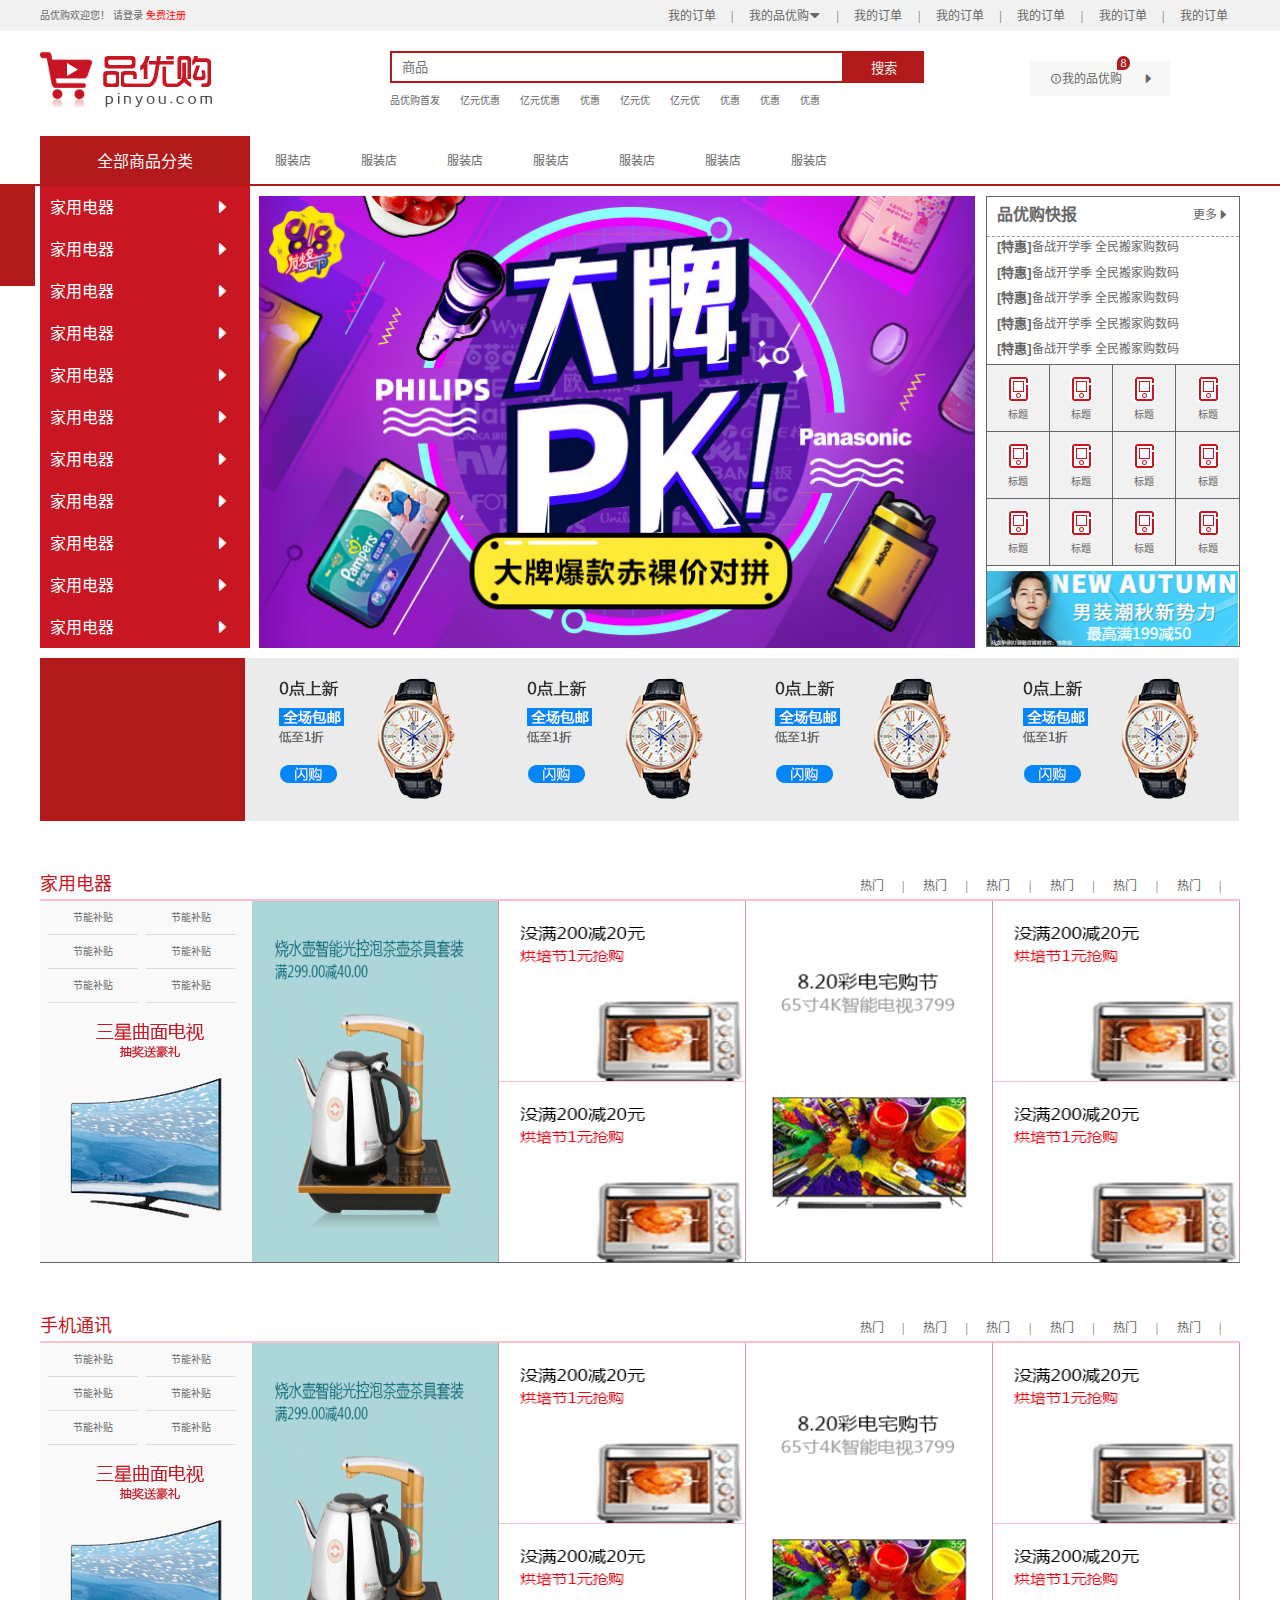
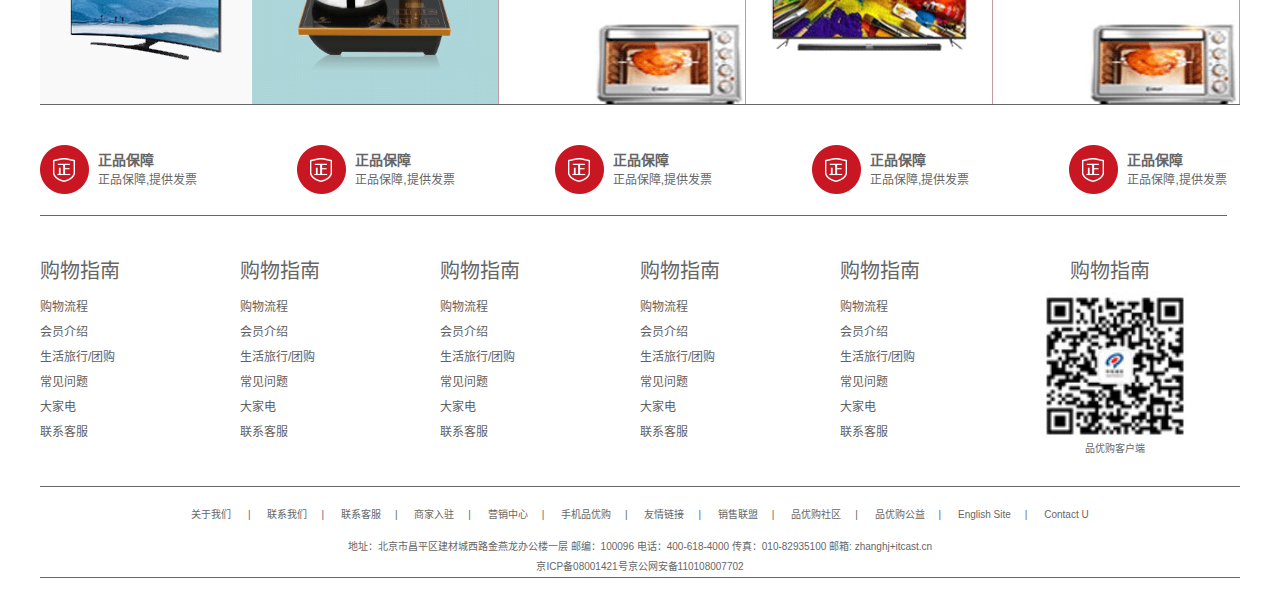
==== Html/index.html @ 0e06737f "Add files via upload" ====
<!DOCTYPE html>
<html lang="Zh-cn">

<head>
    <meta charset="UTF-8">
    <meta http-equiv="X-UA-Compatible" content="IE=edge">
    <meta name="viewport" content="width=device-width, initial-scale=1.0">
    <meta name="viewport" content="width=device-width,initial-scale=1.0,maximum-scale=1.0,user-scalable=no">

    <title>品优购-正品低价、品质保障、配送及时、轻松购物！</title>
    <!-- 网站说明 -->
    <meta name="description" content="品优购-专业的综合网上购物商城，为您提供正品低价的购物选择、优质便捷的服务体验。商品来自全球数十万品牌商家，囊括家电、手机、电脑、服装、居家、母婴、美妆、个护、食品、生鲜等丰富品类，满足各种购物需求。">
    <!-- 关键字 -->
    <meta name="Keywords" content="网上购物,网上商城,家电,手机,电脑,服装,居家,母婴,美妆,个护,食品,生鲜,品优购">
    <!-- 设置网页图标 -->
    <link rel="shortcut icon" href="../favicon.ico" type="image/x-icon">
    <!-- 引入基本样式 -->
    <link rel="stylesheet" href="../css/base.css">
    <!-- <link rel="stylesheet" href="../../css/normalize.css"> -->

    <!-- 引入普通样式 -->
    <link rel="stylesheet" href="../css/common.css">
    <!-- 引入字体图标 -->
    <link rel="stylesheet" href="../icon/iconfont.css">
    <!-- <link rel="stylesheet" href="../../font/iconfont.css"> -->
    <link rel="stylesheet" href="../icon/font/iconfont.css">
</head>
<!-- 头部快捷导航栏 -->
<div class="ad">

</div>
<section class="shortcut ">
    <div class="w">
        <div class="left_shortcut">
            <span>品优购欢迎您！</span>
            <a href="../Html/Login.html" target="_blank">请登录</a>
            <a href="../Html/Regest.html" target="_blank" style="color: red;">免费注册</a>
        </div>
        <div class="right_shortcut iconfont">
            <ul>
                <li>
                    <a href="#">我的订单</a>
                </li>
                <i class="line">|</i>
                <li>
                    <a href="#">我的品优购</a>
                    <ul class="two_title">
                        <li><a href="#">我是二级标题</a></li>
                        <li><a href="#">我是二级标题</a></li>
                        <li><a href="#">我是二级标题</a></li>
                    </ul>
                </li>
                <i class="line">|</i>
                <li>
                    <a href="#">我的订单</a>
                </li>

                <i class="line">|
                </i>

                <li>
                    <a href="#">我的订单</a>

                </li>

                <i class="line">|
                </i>

                <li>
                    <a href="#">我的订单</a>
                </li>

                <i class="line">|
                </i>

                <li>
                    <a href="#">我的订单</a>
                </li>

                <i class="line">|
                </i>

                <li>
                    <a href="#">我的订单</a>
                </li>


            </ul>
        </div>
    </div>
</section>

<!-- header头部模块 -->
<header class="header w">
    <figure class="header_logo">
        <a href="#" target="_blank"><img src="../Image/logo.png" alt="评优狗商城" title="评优狗商城"></a>
    </figure>
    <div class="search">
        <input type="text" name="search" id="search" placeholder="商品">
        <button type="submit">搜索</button>
        <div class="user_collect">
            <ul>
                <li><a href="#" style="font-size: 10px;">品优购首发</a></li>
                <li><a href="#">亿元优惠</a></li>
                <li><a href="#">亿元优惠</a></li>
                <li><a href="#">优惠</a></li>
                <li><a href="#">亿元优</a></li>
                <li><a href="#">亿元优</a></li>
                <li><a href="#">优惠</a></li>
                <li><a href="#">优惠</a></li>
                <li><a href="#">优惠</a></li>
            </ul>
        </div>
    </div>
    <div class="myCar iconfont">
        <span>我的品优购</span>
        <i>8</i>
    </div>
    </div>

</header>
<!-- Nav部分 -->
<nav>
    <div class="w">
        <div class="all_count iconfont">
            <div class="dt">
                <h3>全部商品分类</h3>
            </div>
            <div class="dd clearfix">
                <ul>
                    <li><a href="../Html/food.html">家用电器</a></li>
                    <li><a href="#">家用电器</a></li>
                    <li><a href="#">家用电器</a></li>
                    <li><a href="#">家用电器</a></li>
                    <li><a href="#">家用电器</a></li>
                    <li><a href="#">家用电器</a></li>
                    <li><a href="#">家用电器</a></li>
                    <li><a href="#">家用电器</a></li>
                    <li><a href="#">家用电器</a></li>
                    <li><a href="#">家用电器</a></li>
                    <li><a href="#">家用电器</a></li>
                </ul>
            </div>
        </div>
        <div class="navitems">
            <ul>
                <li><a href="#">服装店</a></li>
                <li><a href="#">服装店</a></li>
                <li><a href="#">服装店</a></li>
                <li><a href="#">服装店</a></li>
                <li><a href="#">服装店</a></li>
                <li><a href="#">服装店</a></li>
                <li><a href="#">服装店</a></li>
            </ul>
        </div>
    </div>
</nav>
<!-- banner -->
<div class="w clearfix">
    <div class="focurs">
        <img src="../Image/focus1.png" alt="">
    </div>
    <div class="newflash">
        <div class="new_fast">
            <div class="fast_title iconfont">
                <h3>品优购快报</h3>
                <span> <a href="#">更多</a></span>
            </div>
            <div class="fast_content">
                <ul>
                    <li><a href="#"><span>[特惠]</span>备战开学季 全民搬家购数码</a></li>
                    <li><a href="#"><span>[特惠]</span>备战开学季 全民搬家购数码</a></li>
                    <li><a href="#"><span>[特惠]</span>备战开学季 全民搬家购数码</a></li>
                    <li><a href="#"><span>[特惠]</span>备战开学季 全民搬家购数码</a></li>
                    <li><a href="#"><span>[特惠]</span>备战开学季 全民搬家购数码</a></li>
                </ul>
            </div>
        </div>
        <!-- 紧邻图 -->
        <div class="lifeservice clearfix">
            <ul>
                <li>
                    <a href="#">
                        <i></i>
                        <p>标题</p>
                    </a>
                </li>
                <li>
                    <a href="#">
                        <i></i>
                        <p>标题</p>
                    </a>
                </li>
                <li>
                    <a href="#">
                        <i></i>
                        <p>标题</p>
                    </a>
                </li>
                <li>
                    <a href="#">
                        <i></i>
                        <p>标题</p>
                    </a>
                </li>
                <li>
                    <a href="#">
                        <i></i>
                        <p>标题</p>
                    </a>
                </li>
                <li>
                    <a href="#">
                        <i></i>
                        <p>标题</p>
                    </a>
                </li>
                <li>
                    <a href="#">
                        <i></i>
                        <p>标题</p>
                    </a>
                </li>
                <li>
                    <a href="#">
                        <i></i>
                        <p>标题</p>
                    </a>
                </li>
                <li>
                    <a href="#">
                        <i></i>
                        <p>标题</p>
                    </a>
                </li>
                <li>
                    <a href="#">
                        <i></i>
                        <p>标题</p>
                    </a>
                </li>
                <li>
                    <a href="#">
                        <i></i>
                        <p>标题</p>
                    </a>
                </li>
                <li>
                    <a href="#">
                        <i></i>
                        <p>标题</p>
                    </a>
                </li>
            </ul>
        </div>
        <div class="upload">
            <img src="../Image/bargain.png" alt="">
        </div>
    </div>
</div>
<!-- 结束 -->
<!-- 模块   -->
<div class="w clearfix">
    <div class="recome">
    </div>
    <div class="recome_bd">
        <ul>
            <li><img src="../Image/recom_03.jpg" alt="" srcset=""></li>
        </ul>
        <ul>
            <li><img src="../Image/recom_03.jpg" alt="" srcset=""></li>
        </ul>
        <ul>
            <li><img src="../Image/recom_03.jpg" alt="" srcset=""></li>
        </ul>
        <ul>
            <li><img src="../Image/recom_03.jpg" alt="" srcset=""></li>
        </ul>
    </div>

</div>


<!-- 楼层区模块 floor -->
<div class="floor">
    <div class="w jiadian">
        <!-- 家用电器 -->
        <div class="box_hd">
            <h3>家用电器</h3>
            <ul class="right iconfont">
                <li><a href="#">热门</a></li>
                <i class="line">|</i>
                <li><a href="#">热门</a></li> <i class="line">|</i>
                <li><a href="#">热门</a></li> <i class="line">|</i>
                <li><a href="#">热门</a></li> <i class="line">|</i>
                <li><a href="#">热门</a></li> <i class="line">|</i>
                <li><a href="#">热门</a></li> <i class="line">|</i>
            </ul>
        </div>
        <div class="box_bd">
            <!-- 第一个盒子对应第一个列表   后面用于列表切换 -->
            <div class="right_list_item">
                <div class="left_box_bd">
                    <ul>
                        <li><a href="#">节能补贴</a></li>
                        <li><a href="#">节能补贴</a></li>
                        <li><a href="#">节能补贴</a></li>
                        <li><a href="#">节能补贴</a></li>
                        <li><a href="#">节能补贴</a></li>
                        <li><a href="#">节能补贴</a></li>
                    </ul>
                    <div class="TV">
                        <a href="#"><img src="../Image/samung.png" alt=""></a>
                    </div>
                </div>
                <div class="right_box_bd">
                    <ul>
                        <li>
                            <a href="#"><img src="../Image/floor-1-b01.png" alt=""></a>
                        </li>
                        <li class="float-left">
                            <div class="box1">
                                <a href="#"><img src="../Image/floor-1-2.png" alt=""></a>
                            </div>

                            <div class="box2">
                                <a href="#"><img src="../Image/floor-1-2.png" alt=""></a>
                            </div>
                        </li>
                        <li>
                            <a href="#"><img src="../Image/floor-1-4.png" alt="" srcset=""></a>
                        </li>
                        <li class="float-left">
                            <div class="box1">
                                <a href="#"><img src="../Image/floor-1-2.png" alt=""></a>
                            </div>

                            <div class="box2">
                                <a href="#"><img src="../Image/floor-1-2.png" alt=""></a>
                            </div>
                        </li>
                    </ul>
                </div>
            </div>

        </div>
    </div>
    <!-- 手机通讯 -->
    <div class="floor">
        <div class="w shouji">
            <!-- 家用电器 -->
            <div class="box_hd">
                <h3>手机通讯</h3>
                <ul class="right iconfont">
                    <li><a href="#">热门</a></li>
                    <i class="line">|</i>
                    <li><a href="#">热门</a></li> <i class="line">|</i>
                    <li><a href="#">热门</a></li> <i class="line">|</i>
                    <li><a href="#">热门</a></li> <i class="line">|</i>
                    <li><a href="#">热门</a></li> <i class="line">|</i>
                    <li><a href="#">热门</a></li> <i class="line">|</i>
                </ul>
            </div>
            <div class="box_bd">
                <!-- 第一个盒子对应第一个列表   后面用于列表切换 -->
                <div class="right_list_item">
                    <div class="left_box_bd">
                        <ul>
                            <li><a href="#">节能补贴</a></li>
                            <li><a href="#">节能补贴</a></li>
                            <li><a href="#">节能补贴</a></li>
                            <li><a href="#">节能补贴</a></li>
                            <li><a href="#">节能补贴</a></li>
                            <li><a href="#">节能补贴</a></li>
                        </ul>
                        <div class="TV">
                            <a href="#"><img src="../Image/samung.png" alt=""></a>
                        </div>
                    </div>
                    <div class="right_box_bd">
                        <ul>
                            <li>
                                <a href="#"><img src="../Image/floor-1-b01.png" alt=""></a>
                            </li>
                            <li class="float-left">
                                <div class="box1">
                                    <a href="#"><img src="../Image/floor-1-2.png" alt=""></a>
                                </div>

                                <div class="box2">
                                    <a href="#"><img src="../Image/floor-1-2.png" alt=""></a>
                                </div>
                            </li>
                            <li>
                                <a href="#"><img src="../Image/floor-1-4.png" alt="" srcset=""></a>
                            </li>
                            <li class="float-left">
                                <div class="box1">
                                    <a href="#"><img src="../Image/floor-1-2.png" alt=""></a>
                                </div>

                                <div class="box2">
                                    <a href="#"><img src="../Image/floor-1-2.png" alt=""></a>
                                </div>
                            </li>
                        </ul>
                    </div>
                </div>

            </div>
        </div>
        <!-- 页脚 -->
        <footer class="footer">
            <div class="w">
                <div class="mod_service">
                    <ul>
                        <li>
                            <h5></h5>
                            <div class="text">
                                <h3>正品保障</h3>
                                <p>正品保障,提供发票</p>
                            </div>
                        </li>
                        <li>
                            <h5></h5>
                            <div class="text">
                                <h3>正品保障</h3>
                                <p>正品保障,提供发票</p>
                            </div>
                        </li>
                        <li>
                            <h5></h5>
                            <div class="text">
                                <h3>正品保障</h3>
                                <p>正品保障,提供发票</p>
                            </div>
                        </li>
                        <li>
                            <h5></h5>
                            <div class="text">
                                <h3>正品保障</h3>
                                <p>正品保障,提供发票</p>
                            </div>
                        </li>
                        <li>
                            <h5></h5>
                            <div class="text">
                                <h3>正品保障</h3>
                                <p>正品保障,提供发票</p>
                            </div>
                        </li>
                    </ul>
                </div>
                <div class="fotter-lines clearfix">
                    <dl>
                        <dt>购物指南</dt>
                        <dd><a href="#">购物流程</a></dd>
                        <dd><a href="#">会员介绍</a></dd>
                        <dd><a href="#">生活旅行/团购</a></dd>
                        <dd><a href="#">常见问题</a></dd>
                        <dd><a href="#">大家电</a></dd>
                        <dd><a href="#">联系客服</a></dd>
                    </dl>
                    <dl>
                        <dt>购物指南</dt>
                        <dd><a href="#">购物流程</a></dd>
                        <dd><a href="#">会员介绍</a></dd>
                        <dd><a href="#">生活旅行/团购</a></dd>
                        <dd><a href="#">常见问题</a></dd>
                        <dd><a href="#">大家电</a></dd>
                        <dd><a href="#">联系客服</a></dd>
                    </dl>
                    <dl>
                        <dt>购物指南</dt>
                        <dd><a href="#">购物流程</a></dd>
                        <dd><a href="#">会员介绍</a></dd>
                        <dd><a href="#">生活旅行/团购</a></dd>
                        <dd><a href="#">常见问题</a></dd>
                        <dd><a href="#">大家电</a></dd>
                        <dd><a href="#">联系客服</a></dd>
                    </dl>
                    <dl>
                        <dt>购物指南</dt>
                        <dd><a href="#">购物流程</a></dd>
                        <dd><a href="#">会员介绍</a></dd>
                        <dd><a href="#">生活旅行/团购</a></dd>
                        <dd><a href="#">常见问题</a></dd>
                        <dd><a href="#">大家电</a></dd>
                        <dd><a href="#">联系客服</a></dd>
                    </dl>
                    <dl>
                        <dt>购物指南</dt>
                        <dd><a href="#">购物流程</a></dd>
                        <dd><a href="#">会员介绍</a></dd>
                        <dd><a href="#">生活旅行/团购</a></dd>
                        <dd><a href="#">常见问题</a></dd>
                        <dd><a href="#">大家电</a></dd>
                        <dd><a href="#">联系客服</a></dd>
                    </dl>
                    <dl>
                        <dt>购物指南</dt>
                        <dd>
                            <figure class="foee">
                                <img src="../Image/wx_cz.jpg" alt="">
                                <fieldset>品优购客户端</fieldset>
                            </figure>
                        </dd>
                    </dl>

                </div>
            </div>
            <div class="mod_copyright">
                <div class="top">
                    <a href="#">关于我们</a> |
                    <a href="#">联系我们</a>|
                    <a href="#">联系客服</a>|
                    <a href="#">商家入驻</a>|
                    <a href="#">营销中心</a>|
                    <a href="#">手机品优购</a>|
                    <a href="#">友情链接</a>|
                    <a href="#">销售联盟</a>|
                    <a href="#">品优购社区</a>|
                    <a href="#">品优购公益</a>|
                    <a href="#">English Site</a>|
                    <a href="#">Contact U</a>
                </div>
                <div class="w bottom">
                    <p>地址：北京市昌平区建材城西路金燕龙办公楼一层 邮编：100096 电话：400-618-4000 传真：010-82935100 邮箱: zhanghj+itcast.cn<br> 京ICP备08001421号京公网安备110108007702
                    </p>
                </div>
            </div>
        </footer>

</html>
---- css/base.css ----
/* 把我们所有标签的内外边距清零 */

* {
    margin: 0;
    padding: 0;
    /* css3盒子模型 */
    box-sizing: border-box;
}


/* em 和 i 斜体的文字不倾斜 */

em,
i {
    font-style: normal
}


/* 去掉li 的小圆点 */

li {
    list-style: none
}

img {
    /* border 0 照顾低版本浏览器 如果 图片外面包含了链接会有边框的问题 */
    border: 0;
    /* 取消图片底侧有空白缝隙的问题 */
    vertical-align: middle
}

button {
    /* 当我们鼠标经过button 按钮的时候，鼠标变成小手 */
    cursor: pointer
}

a {
    color: #666;
    text-decoration: none
}

a:hover {
    color: #c81623
}

button,
input {
    /* "\5B8B\4F53" 就是宋体的意思 这样浏览器兼容性比较好 */
    font-family: Microsoft YaHei, Heiti SC, tahoma, arial, Hiragino Sans GB, "\5B8B\4F53", sans-serif;
    /* 默认有灰色边框我们需要手动去掉 */
    border: 0;
    outline: none;
}

body {
    /* CSS3 抗锯齿形 让文字显示的更加清晰 */
    -webkit-font-smoothing: antialiased;
    background-color: #fff;
    font: 10px/1.5 Microsoft YaHei, Heiti SC, tahoma, arial, Hiragino Sans GB, "\5B8B\4F53", sans-serif;
    color: #666
}

.hide,
.none {
    display: none
}


/* 清除浮动 */

.clearfix:after {
    visibility: hidden;
    clear: both;
    display: block;
    content: ".";
    height: 0
}

.clearfix {
    *zoom: 1
}
---- css/common.css ----
.w {
    width: 1200px;
    margin: 0 auto;
}

.ad {
    position: fixed;
    width: 100px;
    height: 100px;
    top: 186px;
    left: 50%;
    margin-left: -705px;
    background-color: #b1191a;
}


/* 头部快捷栏开始制作 */


/* 二级标题 */

.right_shortcut ul li {
    position: relative;
}

.right_shortcut ul li .two_title {
    position: absolute;
    overflow: hidden;
    background-color: rgba(0, 0, 0, 0.105);
    height: 0px;
    transition: all 1s;
}

.right_shortcut ul li:hover .two_title {
    height: 100px;
}

.right_shortcut ul li:hover .two_title li {
    border-bottom: 1px solid rgba(51, 143, 210, 0.511);
    /* background-color: #666; */
}

.two_title li a {
    color: rgb(6, 6, 255);
}

.right_shortcut ul li:nth-of-type(2) ul li a::after {
    font-size: 12px;
    content: "";
}

.shortcut {
    height: 31px;
    line-height: 31px;
    background-color: #f1f1f1;
}


/* 添加浮动 */

.left_shortcut {
    float: left;
}

.right_shortcut {
    float: right;
}

ul,
li {
    float: left;
}


/* a标签设置为块元素 */

.right_shortcut ul a {
    display: block;
    height: 31px;
    padding: 0 12px;
}


/* 添加竖线 */

.line {
    float: left;
    padding: 0 3.5px;
}


/* 添加字体 */

.right_shortcut ul li:nth-of-type(2) a::after {
    font-size: 12px;
    content: "\e689";
}


/* 头部快捷栏开始制作End */


/*  header头部模块  */

.header {
    padding: 20px 0;
    height: 105px;
}

figure,
.search {
    float: left;
}

.search {
    margin-left: 175px;
}

.search input {
    padding-left: 10px;
}

.search input {
    width: 454px;
    height: 32px;
    border: 2px solid #b1191a;
}

.search button {
    float: right;
    width: 80px;
    height: 32px;
    color: #f7f7f7;
    background-color: #b1191a;
}

.search .user_collect a {
    display: block;
    padding: 10px 20px 10px 0;
    height: 18px;
    font-size: 10px !important;
    /* width: 40px; */
}

.myCar {
    position: relative;
    float: right;
    width: 140px;
    height: 35px;
    margin: 10px 70px 10px 0;
    line-height: 35px;
    background-color: #f7f7f7;
}

.myCar span::before {
    margin-left: 20px;
    content: '\e605';
}

.myCar span::after {
    margin-left: 20px;
    content: '\e68b';
}

.myCar i {
    position: absolute;
    height: 14px;
    background-color: #b1191a;
    line-height: 10px;
    top: -5px;
    right: 40px;
    padding: 2px 3.5px;
    border-radius: 7px 7px 7px 0;
    color: #f7f7f7;
}


/* Nav */

nav {
    height: 50px;
    border-bottom: 2px solid #b1191a;
}

.all_count {
    /* width: 210px; */
    height: 50px;
    color: #f7f7f7;
}

.dt {
    width: 100%;
    height: 100%;
    background-color: #b1191a;
}

.dt h3 {
    font-size: 16px;
    font-weight: 400;
    text-align: center;
    line-height: 50px;
}

.all_count,
.navitems {
    float: left;
}

.all_count .dd {
    width: 210px;
}

.dd ul li a {
    line-height: 42px;
    display: block;
    width: 210px;
    height: 42px;
    background-color: #c81623;
    color: #ffffff;
    font-size: 16px;
    padding-left: 10px;
}

.dd ul li a::after {
    margin-left: 100px;
    content: '\e68b';
}

.dd ul li a:hover {
    color: red;
    background-color: #fff;
}

.navitems a {
    display: block;
    height: 50px;
    font-size: 12px;
    padding: 0 25px;
    line-height: 50px;
}

.focurs img {
    margin: 10px 10px 10px 219px;
    float: left;
    height: 452px;
}

.newflash {
    float: right;
    width: 254px;
    border: 1px solid;
    margin-top: 10px;
    text-align: center;
}

.newflash .new_fast {
    width: 100%;
    height: 168px;
    background-color: rgb(255, 255, 255);
    border-bottom: 1px solid;
}

.fast_title {
    border-bottom: 1px dashed rgba(57, 53, 53, .5);
    padding: 5px 10px;
    height: 40px;
}

.fast_title h3 {
    font-size: 16px;
    float: left;
}

.fast_title span {
    line-height: 25px;
    font-size: 12px;
    float: right;
}

.fast_title span a::after {
    content: '\e68b';
}

.fast_content {
    padding: 0px 10px;
}

.fast_content span {
    font-weight: 700;
    font-size: 13px;
}

.fast_content ul li {
    font-size: 12px;
    margin-bottom: 6px;
}

.lifeservice {
    margin-bottom: 5px;
}

.lifeservice ul li {
    float: left;
    width: 25%;
    height: 67px;
    background-color: #f1f1f1;
    /* border: 1px solid red; */
    border-right: 1px solid;
    border-bottom: 1px solid;
}

.lifeservice ul li:nth-child(4n) {
    /* background-color: #932e2e; */
    border-right: 0px;
}

.lifeservice ul li a i {
    display: inline-block;
    margin: 10px 0px 0px 0px;
    width: 24px;
    height: 28px;
    background: url(../Image/icons.png) -16px -14px;
}

.newflash .upload img {
    width: 100%;
}


/* 模块 */


/* 
.recom {
    height: 163px;
    margin-top: 12px;
    background-color: #ebebeb;
} */

.recome {
    float: left;
    width: 205px;
    height: 163px;
    background-color: #b1191a;
}

.recome_bd ul li {
    width: 248px;
}


/* <!-- 家用电器 --> */

.box_hd {
    height: 30px;
    border-bottom: 2px solid #ffc0cb;
}

.floor {
    margin-top: 50px;
}

.w .box_hd h3 {
    float: left;
    font-size: 18px;
    color: #c81623;
    font-weight: 400;
}

.floor .right,
.floor .right a {
    float: right;
    line-height: 30px;
    padding: 0 15px;
}

.box_bd .left_box_bd {
    float: left;
    width: 212px;
    height: 361px;
    background-color: #f9f9f9;
    text-align: center;
}

.left_box_bd li {
    display: inline-block;
    width: 90px;
    height: 34px;
    border-bottom: 1px solid #8080803d;
    margin-left: 8px;
    text-align: center;
    line-height: 34px;
}

.TV img {
    margin-top: 20px;
}

.right_list_item {
    border-bottom: 1px solid;
}

.right_box_bd {
    height: 361px;
}

.right_box_bd ul li {
    width: 247px;
    height: 361px;
    background-color: #ffc0cb;
    border-right: 1px solid rgba(102, 102, 102, 0.41);
}

.right_box_bd img {
    width: 100%;
    height: 100%;
}


/*  */

.box1 {
    width: 100%;
    height: calc(362px / 2);
}

.box1 img,
.box2 img {
    width: 100%;
    height: 180px;
}

.box2 {
    height: calc(362px / 2);
}


/*  */

.float-left-1 {
    height: 100px;
}

.float-left a {
    display: block;
}

.float-left a:hover {
    color: #666;
}

.float-left-1 a {
    border-bottom: 1px solid;
}

.float-left-last a img {
    width: 100%;
}

.footer .mod_service {
    height: 80px;
    padding: 20px 0;
    /* background-color: #b1191a; */
}

.mod_service ul {
    border-bottom: 1px solid;
}

.mod_service ul li h5 {
    width: 50px;
    height: 50px;
    background: url(../Image/icons.png) -813px -3px;
}

.mod_service h5 {
    float: left;
}

.mod_service ul li {
    margin: 20px 100px 20px 0px;
}

.mod_service ul li:last-child {
    margin-right: 0;
}

.text {
    float: left;
    margin-left: 8px;
}

.text h3 {
    margin-top: 5px;
    font-size: 14px;
}

.text p {
    font-size: 12px;
}

.fotter-lines {
    border-bottom: 1px solid;
}

.fotter-lines dl {
    float: left;
    width: 200px;
    margin-top: 40px;
}

.fotter-lines dl dd {
    height: 25px;
}

.fotter-lines dt {
    font-size: 20px;
    margin-bottom: 5px;
}

.fotter-lines dl dd a {
    display: inline-block;
    font-size: 12px;
    margin: 7px 0px;
    color: #616161;
}

.fotter-lines dl:last-child dt {
    width: 100px;
    /* text-align: center; */
    margin-left: 30px;
}

.fotter-lines dl:last-child img {
    width: 150px;
    height: 150px;
}

.foee fieldset {
    border: transparent;
    text-align: center;
    margin-bottom: 30px;
}

.mod_copyright {
    text-align: center;
    margin-top: 20px;
    margin-bottom: 20px;
}

.top {
    margin-bottom: 15px;
}

.top a {
    margin: 0 14px;
}

.bottom {
    line-height: 20px;
    border-bottom: 1px solid;
}
---- icon/iconfont.css ----
@font-face {
    font-family: "iconfont";
    /* Project id  */
    src: url('iconfont.ttf?t=1673085829776') format('truetype');
}

.iconfont {
    font-family: "iconfont" !important;
    font-size: 12px;
    font-style: normal;
    -webkit-font-smoothing: antialiased;
    -moz-osx-font-smoothing: grayscale;
}

.icon-zaixianxuanfang:before {
    content: "\e605";
}

.icon-shouye-zhihui:before {
    content: "\e606";
}

.icon-yanziwancheng:before {
    content: "\e607";
}

.icon-shangchuantupian:before {
    content: "\e608";
}

.icon-zaixianyanzi:before {
    content: "\e609";
}

.icon-guanzhu-zhihui:before {
    content: "\e60a";
}

.icon-guanbi:before {
    content: "\e60b";
}

.icon-zhuanruzijin:before {
    content: "\e60c";
}

.icon-kaitongfuwu:before {
    content: "\e60d";
}

.icon-kuaijiezhifu:before {
    content: "\e60e";
}

.icon-tianxuangouren:before {
    content: "\e60f";
}

.icon-tijiaoyanzi:before {
    content: "\e610";
}

.icon-zhifudingjin:before {
    content: "\e611";
}

.icon-zaixianzixun:before {
    content: "\e612";
}

.icon-kandian-zhihui:before {
    content: "\e613";
}

.icon-jubao:before {
    content: "\e614";
}

.icon-fenxiang:before {
    content: "\e615";
}

.icon-gengduo:before {
    content: "\e616";
}

.icon-gerenzhongxin-zhihui:before {
    content: "\e617";
}

.icon-fanhui:before {
    content: "\e618";
}

.icon-xihuan:before {
    content: "\e619";
}

.icon-a-fenxiang2:before {
    content: "\e61a";
}

.icon-anquanbaozhang:before {
    content: "\e61b";
}

.icon-qianshuxieyi:before {
    content: "\e61c";
}

.icon-a-dingwei2:before {
    content: "\e61d";
}

.icon-dianpu:before {
    content: "\e61e";
}

.icon-dingwei:before {
    content: "\e61f";
}

.icon-Tab_shezhi:before {
    content: "\e664";
}
---- icon/font/iconfont.css ----
@font-face {
    font-family: "iconfont";
    /* Project id  */
    src: url('iconfont.ttf?t=1672214092275') format('truetype');
}

.iconfont {
    font-family: "iconfont" !important;
    font-size: 12px;
    font-style: normal;
    -webkit-font-smoothing: antialiased;
    -moz-osx-font-smoothing: grayscale;
}

.icon-arrow-up-filling:before {
    content: "\e688";
}

.icon-arrow-down-filling:before {
    content: "\e689";
}

.icon-arrow-left-filling:before {
    content: "\e68a";
}

.icon-arrow-right-filling:before {
    content: "\e68b";
}

.icon-compare_arrows:before {
    content: "\e601";
}

.icon-arrow_back:before {
    content: "\e602";
}

.icon-add:before {
    content: "\e603";
}

.icon-filter_list:before {
    content: "\e604";
}

.icon-info:before {
    content: "\e605";
}

.icon-file_download:before {
    content: "\e606";
}

.icon-edit:before {
    content: "\e607";
}

.icon-arrow_drop_up:before {
    content: "\e608";
}

.icon-fit_screen:before {
    content: "\e609";
}

.icon-arrow_right:before {
    content: "\e60a";
}

.icon-keyboard_arrow_down:before {
    content: "\e60b";
}

.icon-close_fullscreen:before {
    content: "\e60c";
}

.icon-add_to_photos:before {
    content: "\e60d";
}

.icon-folder:before {
    content: "\e60e";
}

.icon-person_add:before {
    content: "\e60f";
}

.icon-more_vert:before {
    content: "\e610";
}

.icon-remove:before {
    content: "\e611";
}

.icon-close:before {
    content: "\e612";
}

.icon-logout:before {
    content: "\e613";
}

.icon-arrow_drop_down:before {
    content: "\e614";
}

.icon-delete:before {
    content: "\e615";
}

.icon-person:before {
    content: "\e616";
}

.icon-check_box_outline_blank:before {
    content: "\e617";
}

.icon-calendar_today:before {
    content: "\e618";
}

.icon-a-1_1:before {
    content: "\e619";
}

.icon-drag_indicator:before {
    content: "\e61a";
}

.icon-more_horiz:before {
    content: "\e61b";
}

.icon-open_in_full:before {
    content: "\e61c";
}

.icon-control_point_duplicate:before {
    content: "\e61d";
}

.icon-list_view:before {
    content: "\e61e";
}

.icon-arrow_left:before {
    content: "\e61f";
}

.icon-refresh:before {
    content: "\e620";
}

.icon-check:before {
    content: "\e621";
}

.icon-card_view:before {
    content: "\e622";
}

.icon-rotate_90_degrees_ccw:before {
    content: "\e623";
}

.icon-contacts:before {
    content: "\e624";
}

.icon-archive:before {
    content: "\e625";
}

.icon-menu:before {
    content: "\e626";
}

.icon-keyboard_arrow_right:before {
    content: "\e627";
}

.icon-notifications:before {
    content: "\e628";
}

.icon-keyboard_arrow_up:before {
    content: "\e629";
}

.icon-save:before {
    content: "\e62a";
}

.icon-search:before {
    content: "\e62b";
}

.icon-timer:before {
    content: "\e62c";
}

.icon-sort:before {
    content: "\e62d";
}
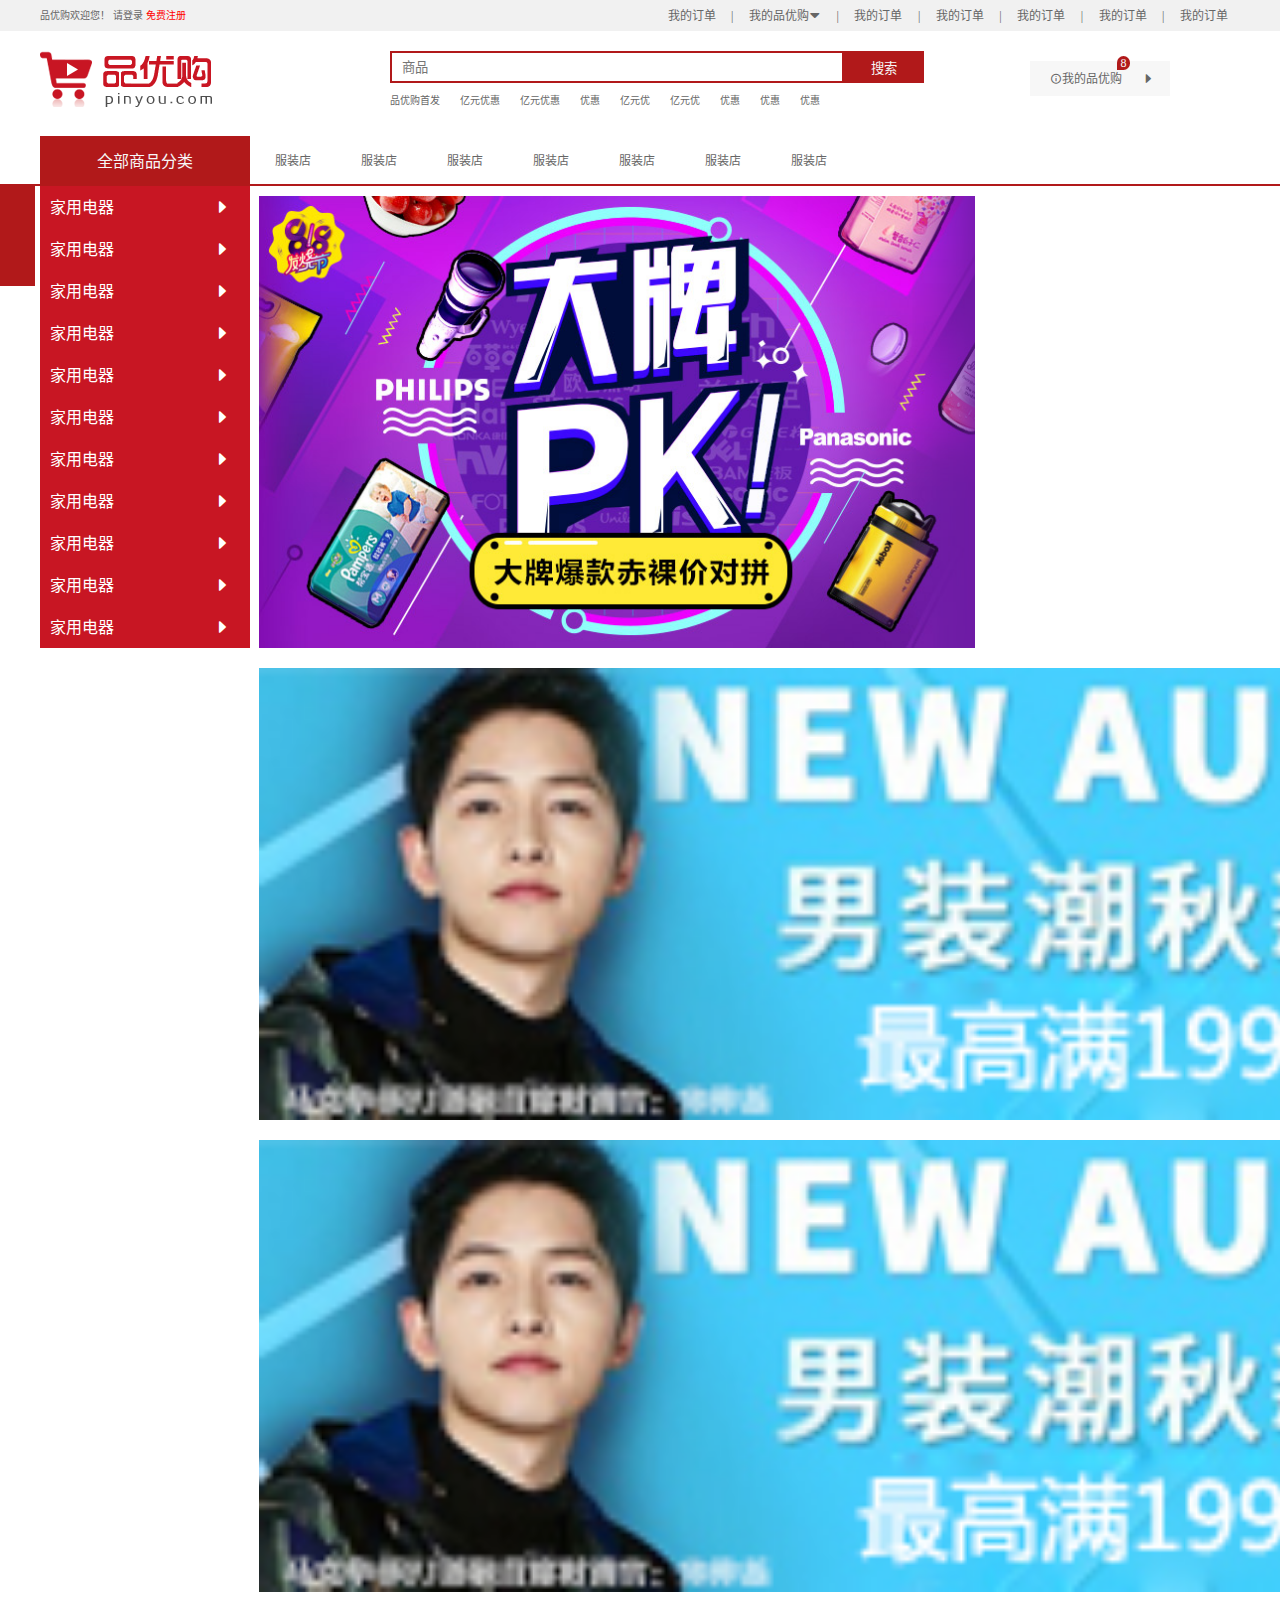
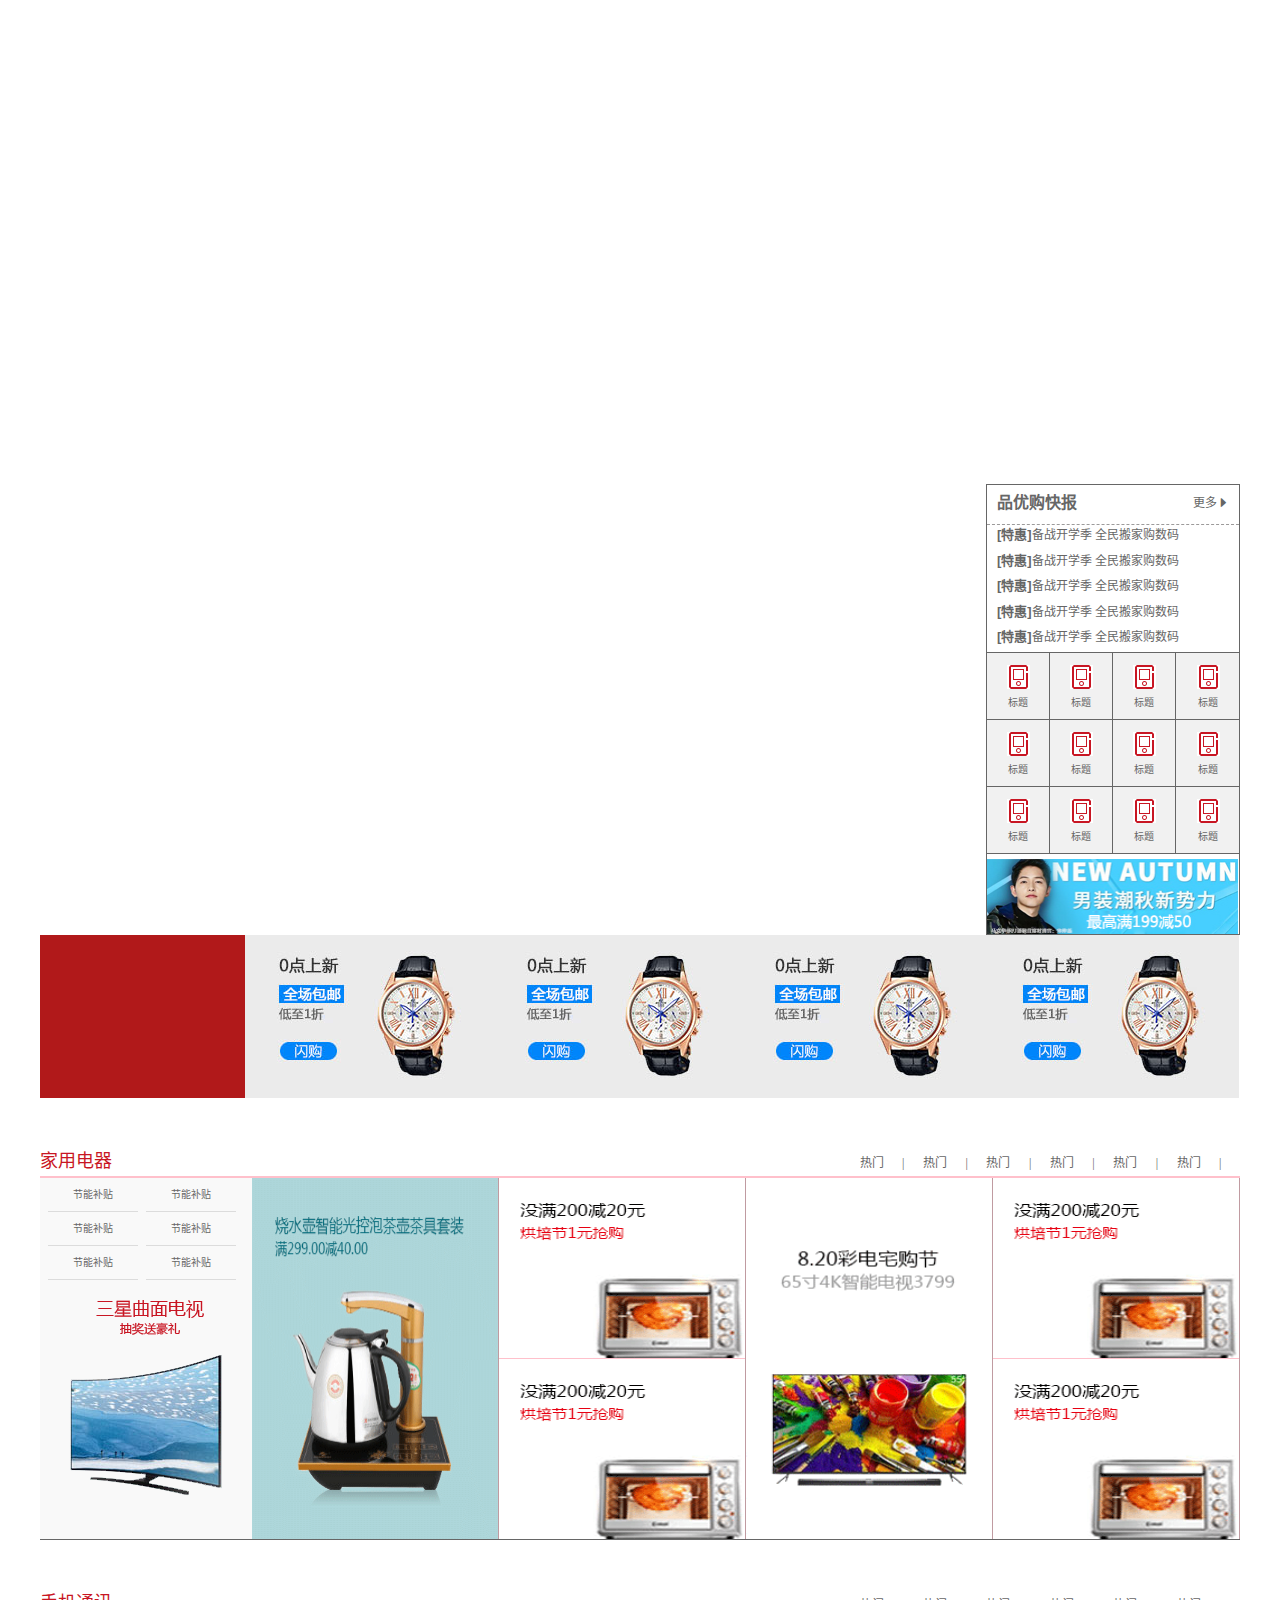
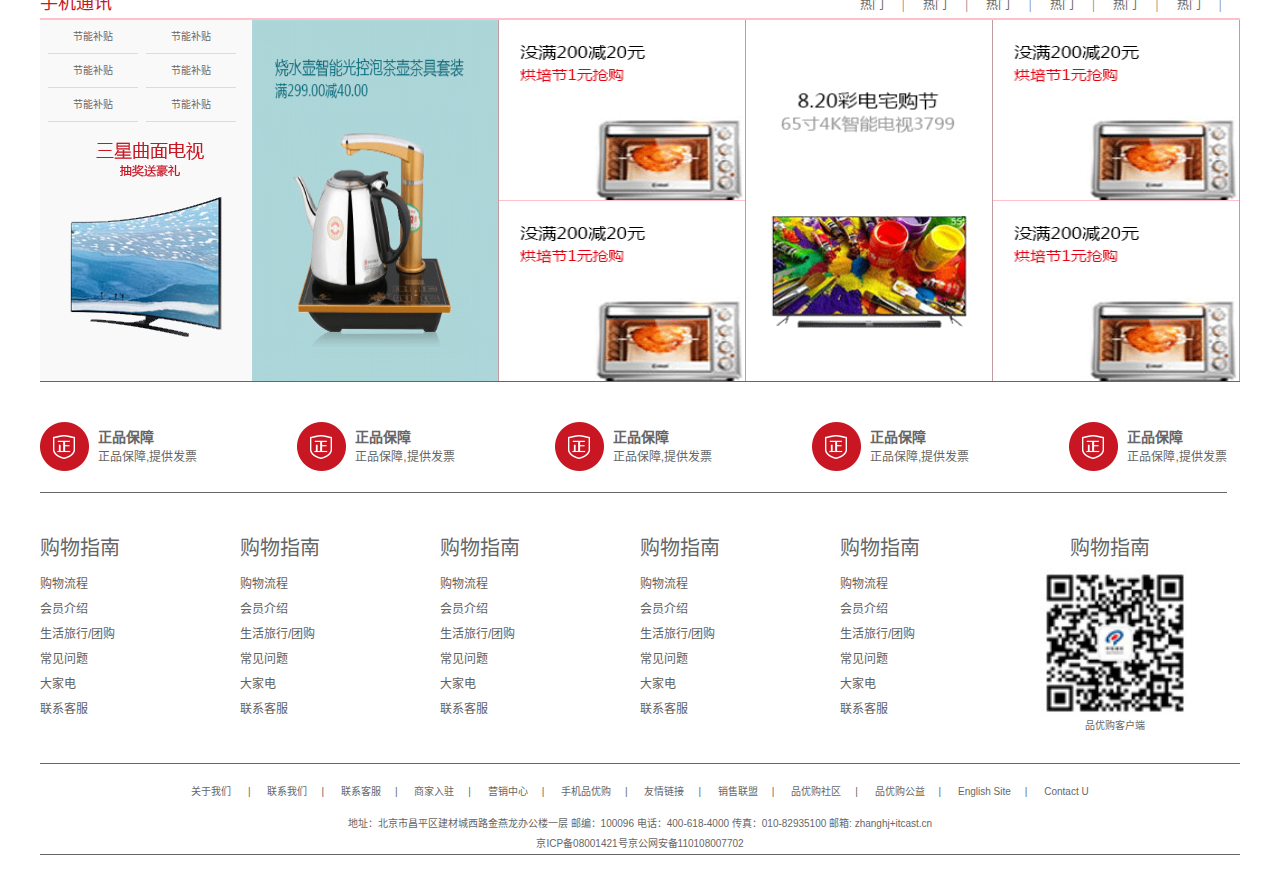
==== commit 54f8aa67: "Update index.html" ====
--- a/Html/index.html
+++ b/Html/index.html
@@ -9,7 +9,12 @@
 
     <title>品优购-正品低价、品质保障、配送及时、轻松购物！</title>
     <!-- 网站说明 -->
-    <meta name="description" content="品优购-专业的综合网上购物商城，为您提供正品低价的购物选择、优质便捷的服务体验。商品来自全球数十万品牌商家，囊括家电、手机、电脑、服装、居家、母婴、美妆、个护、食品、生鲜等丰富品类，满足各种购物需求。">
+    <!-- 移动端设置成和pc端一样的配置-->
+    <meta name="viewport"
+        content="width=device-width, user-scalable=yes, initial-scale=0.3, maxmum-scale=1.0, minimum-scale=0.3">
+    <!--  -->
+    <meta name="description"
+        content="品优购-专业的综合网上购物商城，为您提供正品低价的购物选择、优质便捷的服务体验。商品来自全球数十万品牌商家，囊括家电、手机、电脑、服装、居家、母婴、美妆、个护、食品、生鲜等丰富品类，满足各种购物需求。">
     <!-- 关键字 -->
     <meta name="Keywords" content="网上购物,网上商城,家电,手机,电脑,服装,居家,母婴,美妆,个护,食品,生鲜,品优购">
     <!-- 设置网页图标 -->
@@ -157,8 +162,18 @@
 </nav>
 <!-- banner -->
 <div class="w clearfix">
-    <div class="focurs">
-        <img src="../Image/focus1.png" alt="">
+    <div class="focurs clearfix">
+        <div class="box_img">
+            <img src="../Image/focus1.png" alt="">
+            <img src="../Image/bargain.png" alt="">
+            <img src="../Image/bargain.png" alt="">
+            <img src="../../images/1.png" alt="">
+        </div>
+        <!-- <div class="focurs_img">
+            <img src="../Image/focus1.png" alt="">
+            <img src="../Image/focus1.png" alt="">
+
+        </div> -->
     </div>
     <div class="newflash">
         <div class="new_fast">
@@ -509,7 +524,7 @@
 
                 </div>
             </div>
-            <div class="mod_copyright">
+            <div class="w mod_copyright">
                 <div class="top">
                     <a href="#">关于我们</a> |
                     <a href="#">联系我们</a>|
@@ -525,10 +540,11 @@
                     <a href="#">Contact U</a>
                 </div>
                 <div class="w bottom">
-                    <p>地址：北京市昌平区建材城西路金燕龙办公楼一层 邮编：100096 电话：400-618-4000 传真：010-82935100 邮箱: zhanghj+itcast.cn<br> 京ICP备08001421号京公网安备110108007702
+                    <p>地址：北京市昌平区建材城西路金燕龙办公楼一层 邮编：100096 电话：400-618-4000 传真：010-82935100 邮箱: zhanghj+itcast.cn<br>
+                        京ICP备08001421号京公网安备110108007702
                     </p>
                 </div>
             </div>
         </footer>
 
-</html>+</html>
